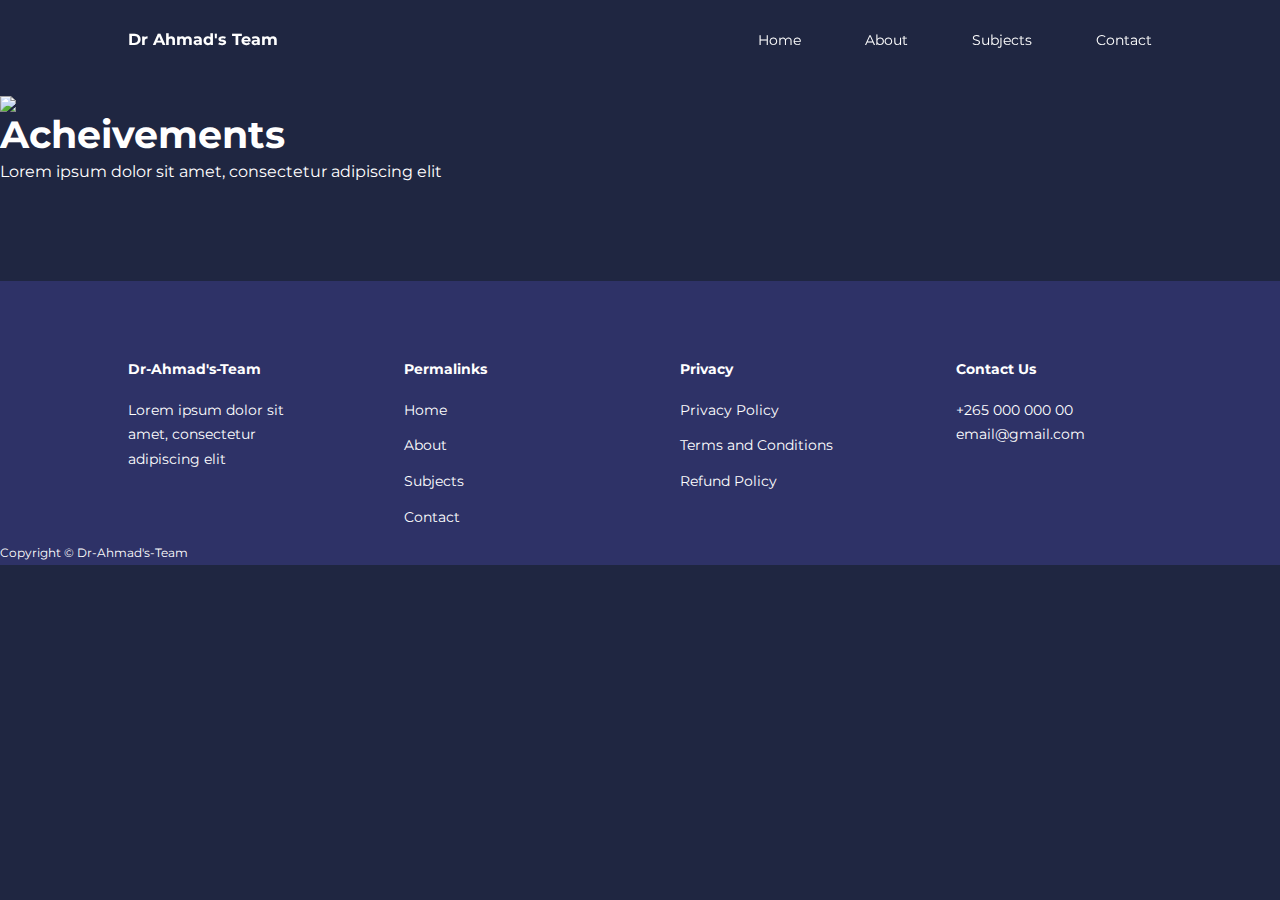
==== about.html @ 1732f866 "update" ====
<!DOCTYPE html>
<html lang="en">
<head>
    <meta charset="UTF-8">
    <meta name="viewport" content="width=device-width, initial-scale=1.0">
    <title>Dr Ahmad's Team</title>
<link rel="stylesheet" href="./css/style.css">

<!-- ICONS COUNT CDN-->
<link rel="stylesheet" href="https://unicons.iconscout.com/release/v4.0.8/css/line.css">

<!--Monserrat font type-->
<link rel="preconnect" href="https://fonts.googleapis.com">
<link rel="preconnect" href="https://fonts.gstatic.com" crossorigin>
<link href="https://fonts.googleapis.com/css2?family=Montserrat:wght@300;400;500;600;700;800;900&display=swap" rel="stylesheet">

</head>
<body>
    <nav>
        <div class="container nav__container">
            <a href="index.html"> <h4>Dr Ahmad's Team</h4></a>
            <ul class="nav__menu">
                <li> <a href="index.html">Home</a></li>
                <li> <a href="about.html">About</a></li>
                <li> <a href="subject.html">Subjects</a></li>
                <li> <a href="contact.html">Contact</a></li>
            </ul>
            <button id="open-menu-btn"><i class="uil uil-bars"></i></button>
            <button id="close-menu-btn"><i class="uil uil-multiply"></i></button>
        </div>
    </nav>
    <!-- END OF NAVBAR -->

    <!-- ACHIVEMENTS -->
    <section class="about__achievements">
        <div class="about__achievements-left">
            <img src="./images/about_achievemts.svg">
        </div>

        <div class="about__achievements-right">
            <h1>Acheivements</h1>
            <p>Lorem ipsum dolor sit amet, consectetur adipiscing elit</p> 
        </div>
    </section>



     <!-- START FOOTER-->
     <footer>
        <div class="container footer__container">
            <div class="footer__1">
                <a href="index.html" class="footer__logo">
                    <h4>Dr-Ahmad's-Team</h4>
                </a>
                <p>Lorem ipsum dolor sit amet, consectetur adipiscing elit</p>
                <div class="achievements__cards">
                    <article class="achievement__card">
                        
                    </article>
                </div> 
            </div>

            <div class="footer__2">
                <h4>Permalinks</h4>
                <ul class="permalinks">
                    <li> <a href="index.html">Home</a></li>
                    <li> <a href="about.html">About</a></li>
                    <li> <a href="subject.html">Subjects</a></li>
                    <li> <a href="contact.html">Contact</a></li>
                </ul>
            </div>

            <div class="footer__3">
                <h4>Privacy</h4>
                <ul class="privacy">
                    <li> <a href="#">Privacy Policy</a></li>
                    <li> <a href="#">Terms and Conditions</a></li>
                    <li> <a href="#">Refund Policy</a></li>
                </ul>
            </div>

            <div class="footer__4">
                <h4>Contact Us</h4>
                <div class="">
                    <p>+265 000 000 00</p>
                    <p>email@gmail.com</p>
                </div>
                <ul class="footer__socials">
                    <li>
                        <a href="#"> <i class="uil uil-facebook-f"></i></a>
                    </li>
                    <li>
                        <a href="#"> <i class="uil uil-facebook-f"></i></a>
                    </li>
                    <li>
                        <a href="#"> <i class="uil uil-facebook-f"></i></a>
                    </li>
                    <li>
                        <a href="#"> <i class="uil uil-facebook-f"></i></a>
                    </li>
                </ul>
            </div>
       </div>
       <div class="footer__copyright">
        <small>
            Copyright &copy; Dr-Ahmad's-Team 
        </small>
    </div>
     </footer>
     <!-- END FOOTER-->

     <!--Javascript-->
     <script src="./main.js"></script>

 
</body>
</html>
---- css/style.css ----
*{
    margin: 0;
    padding: 0;
    border: 0;
    outline: 0;
    text-decoration: none;
    list-style: none;
    box-sizing: border-box;
}

:root {
    --color-primary: #6c63ff;
    --color-success: #00bf8e;
    --color-warning: #f7c94b;
    --color-danger: #f75842;
    --color-danger-variant: rgba(247,88,66, 0.4);
    --color-white: #fff;
    --color-light: rgb(255,255,255, 0.7);
    --color-black: #000;
    --color-bg: #1f2641;
    --color-bg1: #2e3267;
    --color-bg2: #424890;

    --container-width-lg: 80%;
    --container-width-md: 90%;
    --container-width-sm: 94%;

    --transition: all 400ms ease;
}

body {
    font-family: 'Montserrat', sans-serif;
    line-height: 1.7;
    color: var(--color-white);
    background: var(--color-bg);
}

.container{
    width: var(--container-width-lg);
    margin: 0 auto;  
}
section {
    padding: 6rem 0;
}

section h2 {
    text-align: center;
    margin-bottom: 4rem;
}

h1, h2, h3, h4, h5 {
   line-height: 1.2; 
}

h1 {
    font-size: 2.4rem;
}

h2 {
    font-size: 2rem;
}

h3 {
    font-size: 1.6;
}

h4 {
    font-size: 1.3;
}

a {
    color: var(--color-white);
}

img {
    width: 100%;
    display: block;
    object-fit: cover;
}

.btn {
    display: inline-block;
    background: var(--color-white);
    color: var(--color-black);
    padding: 1rem 2rem;
    border: 1px, solid transparent;
    font-weight: 500;
    transition:  var(--transition);
}

.btn:hover {
    background: transparent;
    color: var(--color-white);
    border-color: var(--color-white);
}

.btn-primary {
    background: var(--color-danger);
    color: var(--color-white);
}

/* ======= NAVBAR ========*/
nav {
    width: 100vw;
    height: 5rem;
    position: fixed;
    top: 0;
    z-index: 11;
}

/* change navbar style on scroll*/
 .window-scroll {
    background: var(--color-primary);
    box-shadow: 0 1rem 2rem rgba(0, 0, 0, 0.3);
 }

.nav__container {
    height: 100%;
    display:  flex;
    justify-content: space-between;
    align-items:  center;
}

nav button {
    display: none;
}

.nav__menu {
    display: flex;
    align-items: center;
    gap: 4rem;
}

.nav__menu a {
    font-size: 0.9rem;
    transition: var(--transition);
}

.nav__menu a:hover{
    color: var(--color-bg2);
}

/* ----------HEADER---------------*/
header {
    position: relative;
    top: 5rem;
    overflow: hidden;
    height: 70vh;
    margin-bottom: 5rem;
}

.header__container {
    display: grid;
    grid-template-columns: 1fr 1fr;
    align-items: center;
    gap: 5rem;
    height: 100%;
}

.header__left p {
    margin: 1rem 0 2.4rem;
}

/* ----CATEGORIES/SUBJECTS----*/
.categories {
    background: var(--color-bg1);
    height: 32rem;
}
/* error */

.categories h1 {
    line-height: 1;
    margin-bottom: 3rem;
}

.categories__container {
    display: grid;
    grid-template-columns: 30% 70%;
    /*gap: 4rem;*/
}

/* current modification */
.categories__left p {
    margin: 1rem 0 3rem;
}

.categories__right {
    display: grid;
    grid-template-columns: repeat(3, 1fr);
    gap: 1.2rem;
}
/* current modification */

.categories h1 {
    line-height: 1;
    margin-bottom: 3rem;
}
.categories__left {
    margin-right: 4rem;
}



.category {
    background: var(--color-bg2);
    padding: 2rem;
    border-radius: 2rem;
    transform:  var(--transition);
}

.category:hover {
    box-shadow: 0 3rem 3rem rgba(0, 0, 0, 0.3);
    z-index: 1;
}
.category:nth-child(2) .category__icon{
    background: var(--color-danger);
}
.category__icon {
    background: var(--color-primary);
    padding: 0.7rem;
    border-radius: 2.7rem;
}
.category h5 {
    margin: 2rem 0 1rem;
}

.category p {
    font-size: 0.85rem;
}

/* ----- POPULAR SUBJECTS -------------------*/

.subjects {
    margin-top: 0rem;
}

.subjects__container {
    display: grid;
    grid-template-columns: repeat(3, 1fr);
    gap: 2rem;
}

.subject {
    background: var(--color-bg1);
    text-align: center;
    border: 1px solid transparent;
    transition: var(--transition);
}
.subjects:hover {
    background: transparent;
    border-color: var(--color-primary);
}

.subject__info {
    padding: 2rem;
}

.subject__info p {
    margin: 1.2rem 0 2rem;
    font-size: 0.9rem;
}
/* ====== END POPULAR ======= */


/* ===== START FAQs ===== */
.faqs {
    background: var(--color-bg1);
    box-shadow: inset 0 0 3rem rgba(0, 0, 0, 0.5);
}

.faqs__container {
    display: grid;
    grid-template-columns: 1fr 1fr;
    gap: 1rem;
    cursor: pointer;
}

.faq {
    padding: 2rem;
    display: flex;
    align-items: center;
    gap: 1.4rem;
    height: fit-content;
    background: var(--color-primary);

}

.faq h4 {
    font-size: 1rem;
    line-height: 2.2;
}
.faq__icon {
    align-self: flex-start;
    font-size: 1.2rem;
}
.faq p {
    margin-top: 0.8rem;
    display: none;
}
.faq.open p {
    display: block;
}

/* ======= START TESTMONIALS ======*/
.testimonials__container {
    overflow-x: hidden;
    position: relative;
    margin-bottom: 5rem;
}

.testimonial {
    margin-bottom: 2rem;
}

.avatar {
    width: 6rem;
    height: 6rem;
    border-radius: 50%;
    overflow: hidden;
    margin: 0 auto 1rem;
    border: 1rem solid var(--color-bg1);
}

.testimonial__info {
    text-align: center;
}

.testimonial__body {
    background: var(--color-primary);
    padding: 2rem;
    margin-top: 3rem;
    position: relative;
}

.testimonial__body::before {
    content: "";
    display: block;
    background: linear-gradient(
        transparent,
        var(--color-primary),
        var(--color-primary)
    );
    width: 3rem;
    height: 3rem;
    position: absolute;
    left: 50%;
    top: -1.5rem;
    transform: rotate(45deg);
}

/*************** FOOTER ****************************************/
footer {
    background: var(--color-bg1);
    padding-top: 5rem;
    font-size: 0.9rem;
}

.footer__container {
    display: grid;
    grid-template-columns: repeat(4, 1fr);
    gap: 5rem;
}

.footer__container > div h4 {
    margin-bottom: 1.2rem;
}

.footer__1 p {
    margin: 0 0 2rem;
}

footer ul li {
    margin-bottom: 0.7rem;
}

footer ul li a:hover {
    text-decoration: underline;
 }

.footer__socials {
    display: flex;
    gap: 1rem;
    font-size: 1.2rem;
}


/* ==== MEDIA QUERIES ==== */

@media screen and (max-width: 1024px){
    .container {
        width: var(--container-width-md);
    }

    h1 {
        font-size: 2.2rem;
    }
    h2 {
        font-size: 1.7rem;
    }
    h3 {
        font-size: 1.4rem;
    }
    h4 {
        font-size: 1.2rem;
    }

    /* === NAVBAR ===== */
    nav button {
        display: inline-block;
        background: transparent;
        font-size: 1.8rem;
        color: var(--color-white);
        cursor: pointer;
    }

    nav button#close-menu-btn {
        display: none;
    }

    .nav__menu {
        position: fixed;
        top: 5rem;
        right: 5%;
        height: fit-content;
        width: 18rem;
        flex-direction: column;
        gap: 0;
        display: none;
    }

    .nav__menu li {
        width: 100%;
        height: 5.6rem;
        animation: animateNavItems 400ms linear forwards;
        transform-origin: top right;
        opacity: 0;
    }

    .nav__menu li:nth-child(2) {
        animation-delay: 200ms;
    }
    .nav__menu li:nth-child(3) {
        animation-delay: 300ms;
    }
    .nav__menu li:nth-child(4) {
        animation-delay: 400ms;
    }
    @keyframes animateNavItems {
        0% {
            transform: rotateZ(-90deg);
        }

        100% {
            transform: rotateZ(0);
            opacity: 1;
        }
    }

    .nav__menu li a {
        background:  var(--color-primary);
        box-shadow: -4rem 6rem 10rem rgba(0, 0, 0, 0.6);
        width: 100%;
        height: 100%;
        display: grid;
        place-items: center;
    }
    .nav__menu li a:hover {
       background: var(--color-bg2);
       color: var(--color-white);
    }
}

/* ==== HEADER FOR MD SCREEN ===== */
header {
    height: 52vh;
    margin-bottom: 4rem;
}

.header__container {
    gap: 0;
    padding-bottom: 3rem;
}

.categories {
    height: auto;
}

.categories__container {
    grid-template-columns: 1fr;
    gap: 3rem;
}
.categories__left {
    margin-right: 0;
}
/* ==== HEADER FOR MD SCREEN ===== */

/* ==== POPULAR SUBJECTS ===== */
.subjects {
    margin-top: 0;
}
.subjects__container{
    grid-template-columns: 1fr 1fr;
}
/* ==== POPULAR SUBJECTS ===== */



/* ===== FAQs ===== */
.faqs__container {
    grid-template-columns: 1fr;
}
.faq {
    padding: 1.5rem;
}

/* ==== Fotoor ======= */
/*.footer__container {
    grid-template-columns: 1fr 1fr;
}
*/

/* ===== MEDIA QUERRIES SM SCREENS */
@media screen and (max-width: 600px) {
    .container {
        width: var(--container-width-sm);
    }

    /* ==== NAVBAR ==== */
    .nav__menu {
        right: 3%;
    }

    /* ===== HEADER ===== */
    header {
        height: 100vh;
    }
    .header__container {
        grid-template-columns: 1fr;
        text-align: center;
        margin-top:  0;
    }
    .header__left p {
        margin-bottom: 1.3rem;
    }

    /* ======= CATEGORIES ====== */
    .categories__right {
        grid-template-columns: 1fr 1fr;
        gap: 0.7rem;
    }
    .category {
        padding: 1rem;
        border-radius: 1rem;
    }

    .category__icon {
        margin-top: 4px;
        display: inline-block;
    }

    /* =========== POPULAR SUBJECTS ====== */
    .subjects__container {
        grid-template-columns: 1fr;
    }

    /* ===== TESTMONIAL SECTION ===== */
    .testimonial__body {
        padding: 1.2rem;
    }

    /* ====== FOOTER SECTION ======== */
    .footer__container {
        grid-template-columns: 1fr;
        text-align: center;
        gap: 2rem;
    }
    .footer__1 p {
        margin: 1rem auto;
    }
}
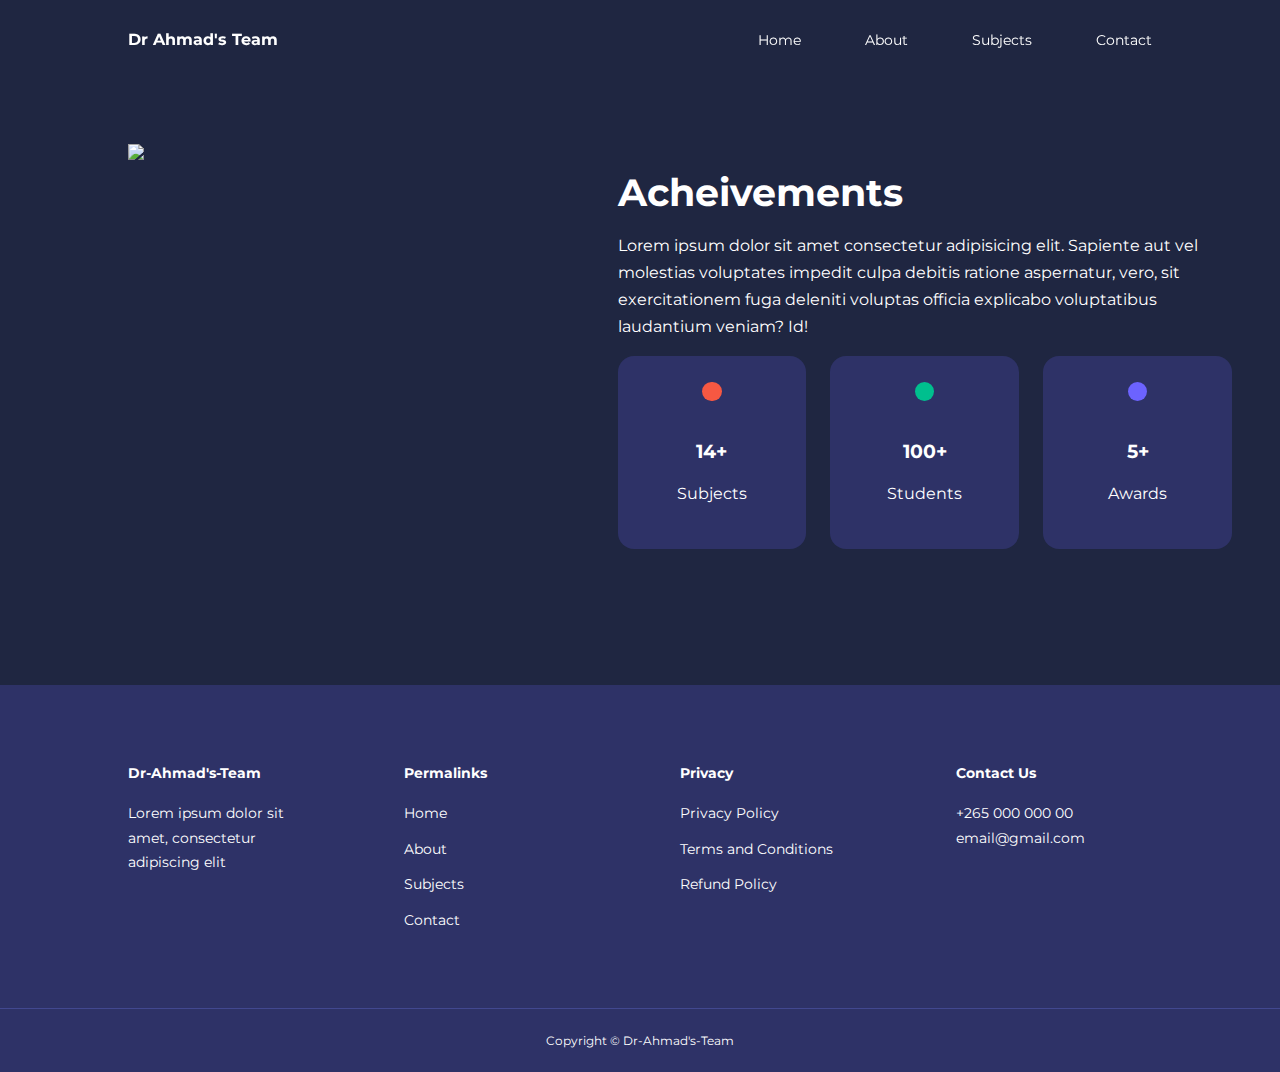
==== commit d2a4475b: "achievement html & css" ====
--- a/about.html
+++ b/about.html
@@ -5,6 +5,7 @@
     <meta name="viewport" content="width=device-width, initial-scale=1.0">
     <title>Dr Ahmad's Team</title>
 <link rel="stylesheet" href="./css/style.css">
+<link rel="stylesheet" href="./css/about.css">
 
 <!-- ICONS COUNT CDN-->
 <link rel="stylesheet" href="https://unicons.iconscout.com/release/v4.0.8/css/line.css">
@@ -33,82 +34,110 @@
 
     <!-- ACHIVEMENTS -->
     <section class="about__achievements">
-        <div class="about__achievements-left">
-            <img src="./images/about_achievemts.svg">
-        </div>
+        <div class="container about__achievements-container">
+            <div class="about__achievements-left">
+                <img src="./images/about_achievemts.svg">
+            </div>
+    
+            <div class="about__achievements-right">
+                <h1>Acheivements</h1>
+                <p>
+                  Lorem ipsum dolor sit amet consectetur adipisicing elit. 
+                  Sapiente aut vel molestias voluptates impedit culpa debitis ratione aspernatur, 
+                  vero, sit exercitationem fuga deleniti voluptas officia explicabo voluptatibus laudantium veniam? Id!  
+                </p>
 
-        <div class="about__achievements-right">
-            <h1>Acheivements</h1>
-            <p>Lorem ipsum dolor sit amet, consectetur adipiscing elit</p> 
+                <div class="achievements__cards">
+                    <article class="achievement__card">
+                        <span class="achievement__icon">
+                            <i class="uli uil-video"></i>
+                        </span>
+                        <h3>14+</h3>
+                        <p>Subjects</p>
+                    </article>
+
+                    <article class="achievement__card">
+                        <span class="achievement__icon">
+                            <i class="uli uil-users-alt"></i>
+                        </span>
+                        <h3>100+</h3>
+                        <p>Students</p>
+                    </article>
+
+                    <article class="achievement__card">
+                        <span class="achievement__icon">
+                            <i class="uli uil-trophy"></i>
+                        </span>
+                        <h3>5+</h3>
+                        <p>Awards</p>
+                    </article>
+                </div>
+            </div>
         </div>
     </section>
 
 
 
-     <!-- START FOOTER-->
-     <footer>
-        <div class="container footer__container">
-            <div class="footer__1">
-                <a href="index.html" class="footer__logo">
-                    <h4>Dr-Ahmad's-Team</h4>
-                </a>
-                <p>Lorem ipsum dolor sit amet, consectetur adipiscing elit</p>
-                <div class="achievements__cards">
-                    <article class="achievement__card">
-                        
-                    </article>
-                </div> 
+         <!-- START FOOTER-->
+         <footer>
+            <div class="container footer__container">
+                
+                <div class="footer__1">
+                    <a href="index.html" class="footer__logo">
+                        <h4>Dr-Ahmad's-Team</h4>
+                    </a>
+                    <p>Lorem ipsum dolor sit amet, consectetur adipiscing elit</p> 
+                </div>
+    
+                <div class="footer__2">
+                    <h4>Permalinks</h4>
+                    <ul class="permalinks">
+                        <li> <a href="index.html">Home</a></li>
+                        <li> <a href="about.html">About</a></li>
+                        <li> <a href="subject.html">Subjects</a></li>
+                        <li> <a href="contact.html">Contact</a></li>
+                    </ul>
+                </div>
+            
+                <div class="footer__3">
+                    <h4>Privacy</h4>
+                    <ul class="privacy">
+                        <li> <a href="#">Privacy Policy</a></li>
+                        <li> <a href="#">Terms and Conditions</a></li>
+                        <li> <a href="#">Refund Policy</a></li>
+                    </ul>
+                </div>
+    
+                <div class="footer__4">
+                    <h4>Contact Us</h4>
+                    <div class="">
+                        <p>+265 000 000 00</p>
+                        <p>email@gmail.com</p>
+                    </div>
+                    <ul class="footer__socials">
+                        <li>
+                            <a href="#"> <i class="uil uil-facebook-f"></i></a>
+                        </li>
+                        <li>
+                            <a href="#"> <i class="uil uil-instagram-alt"></i></a>
+                        </li>
+                        <li>
+                            <a href="#"> <i class="uil uil-twitter"></i></a>
+                        </li>
+                        <li>
+                            <a href="#"> <i class="uil uil-linkedin-alt"></i></a>
+                        </li>
+                    </ul>
+                </div>
+                
             </div>
-
-            <div class="footer__2">
-                <h4>Permalinks</h4>
-                <ul class="permalinks">
-                    <li> <a href="index.html">Home</a></li>
-                    <li> <a href="about.html">About</a></li>
-                    <li> <a href="subject.html">Subjects</a></li>
-                    <li> <a href="contact.html">Contact</a></li>
-                </ul>
-            </div>
-
-            <div class="footer__3">
-                <h4>Privacy</h4>
-                <ul class="privacy">
-                    <li> <a href="#">Privacy Policy</a></li>
-                    <li> <a href="#">Terms and Conditions</a></li>
-                    <li> <a href="#">Refund Policy</a></li>
-                </ul>
-            </div>
-
-            <div class="footer__4">
-                <h4>Contact Us</h4>
-                <div class="">
-                    <p>+265 000 000 00</p>
-                    <p>email@gmail.com</p>
+                <div class="footer__copyright">
+                    <small>
+                        Copyright &copy; Dr-Ahmad's-Team 
+                    </small>
                 </div>
-                <ul class="footer__socials">
-                    <li>
-                        <a href="#"> <i class="uil uil-facebook-f"></i></a>
-                    </li>
-                    <li>
-                        <a href="#"> <i class="uil uil-facebook-f"></i></a>
-                    </li>
-                    <li>
-                        <a href="#"> <i class="uil uil-facebook-f"></i></a>
-                    </li>
-                    <li>
-                        <a href="#"> <i class="uil uil-facebook-f"></i></a>
-                    </li>
-                </ul>
-            </div>
-       </div>
-       <div class="footer__copyright">
-        <small>
-            Copyright &copy; Dr-Ahmad's-Team 
-        </small>
-    </div>
-     </footer>
-     <!-- END FOOTER-->
-
+        </footer>
+         <!-- END FOOTER-->
      <!--Javascript-->
      <script src="./main.js"></script>
 
--- a/css/style.css
+++ b/css/style.css
@@ -381,6 +381,14 @@
     display: flex;
     gap: 1rem;
     font-size: 1.2rem;
+    margin-top: 2rem;
+}
+
+.footer__copyright {
+    text-align: center;
+    margin-top: 4rem;
+    padding: 1.2rem;
+    border-top: 1px solid var(--color-bg2);
 }
 
 
--- a/css/about.css
+++ b/css/about.css
@@ -0,0 +1,55 @@
+/****** ACHIEVEMENTS ***********/
+.about__achievements {
+   margin-top: 3rem;
+}
+.about__achievements-container {
+    display: grid;
+    grid-template-columns: 40% 60%;
+    gap: 5rem;
+}
+
+.about__achievements-right {
+    margin: 1.6rem 0 2.5rem;
+}
+
+.achievements__cards {
+   display: grid;
+   grid-template-columns:  repeat(3, 1fr);
+   gap: 1.5rem; 
+}
+
+.achievement__card {
+    background: var(--color-bg1);
+    padding: 1.6rem;
+    border-radius: 1rem;
+    text-align: center;
+    transition: var(transition);
+}
+.achievement__card:hover {
+    background: var(--color-bg2);
+    box-shadow: 0 3rem 3rem rgba(0, 0, 0, 0.3);
+}
+.achievement__icon {
+    background: var(--color-danger);
+    padding: 0.6rem;
+    border-radius: 1rem;
+    display: inline-block;
+    margin-bottom: 2rem;
+    font-size: 2rem;
+}
+
+.achievement__card:nth-child(2) .achievement__icon {
+    background: var(--color-success);
+}
+
+.achievement__card:nth-child(3) .achievement__icon {
+    background: var(--color-primary);
+}
+.about__achievements-right p {
+    margin-top: 1rem;
+    margin-bottom: 1rem;
+}
+
+.achievement__card p {
+    margin-top: 1rem;
+}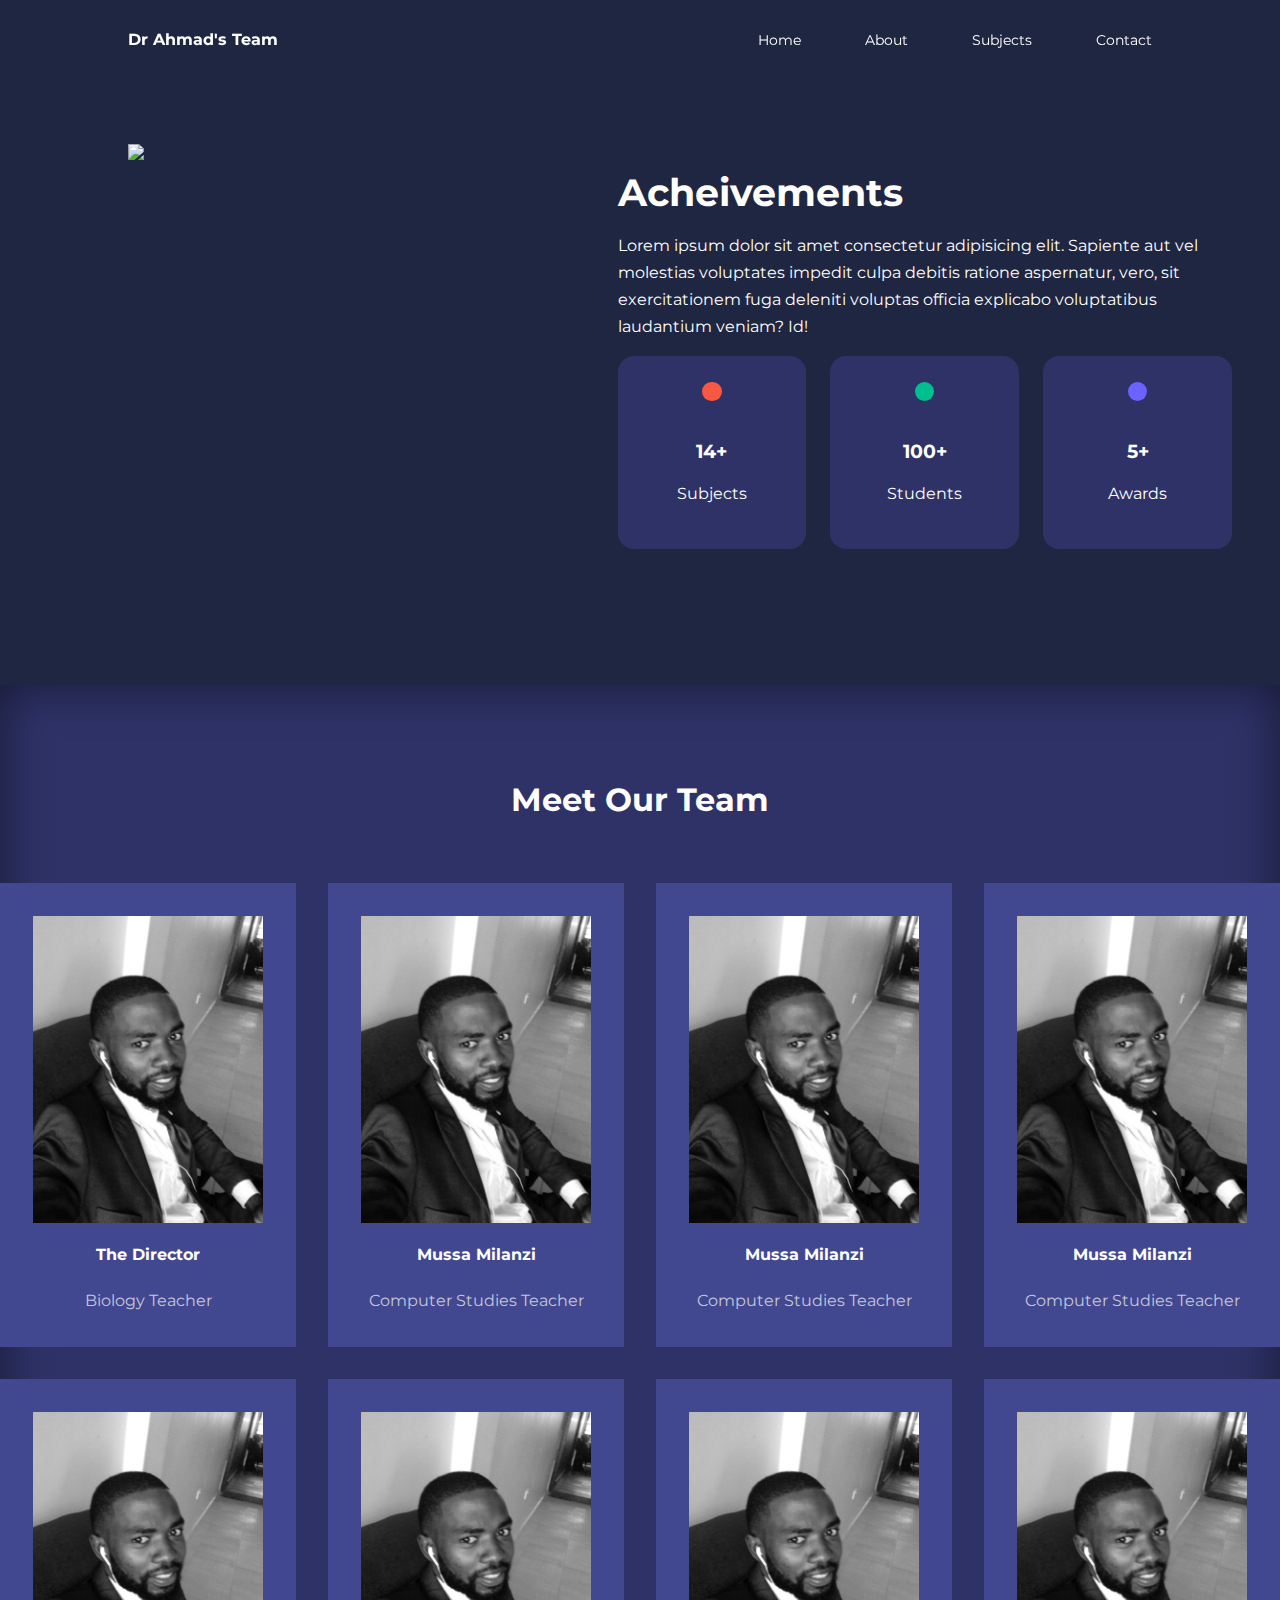
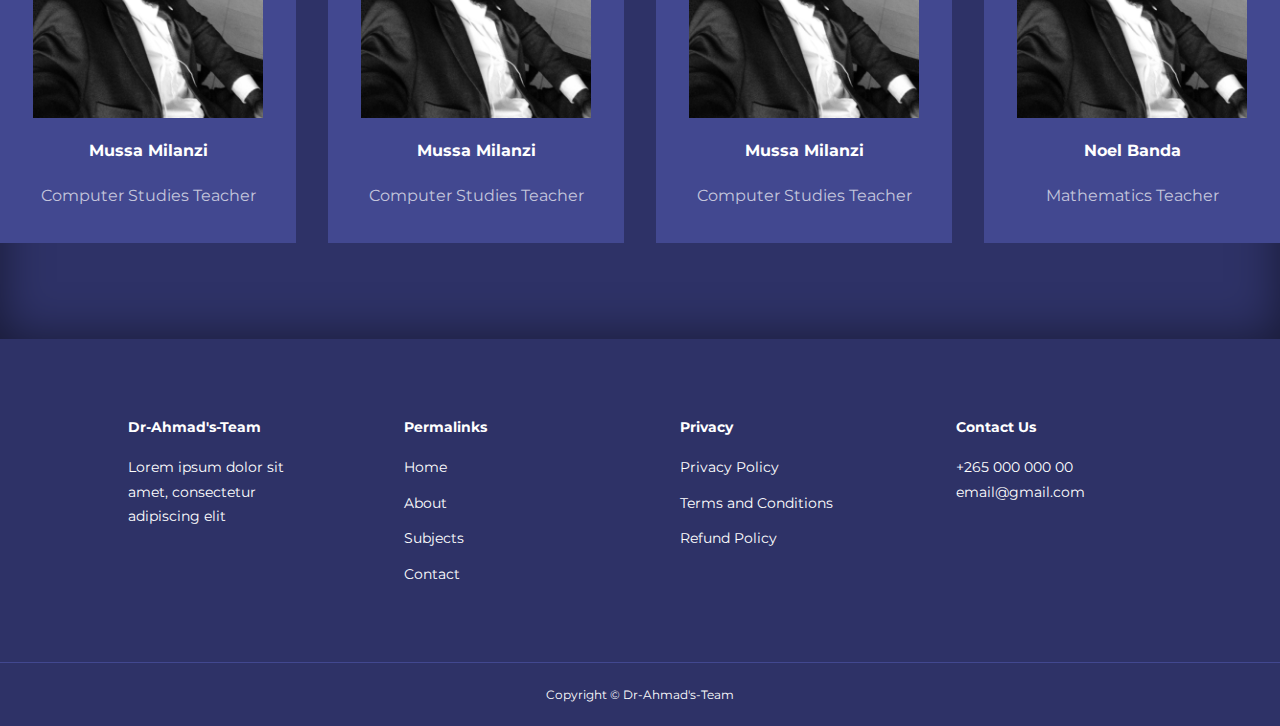
==== commit 84fc060e: "team_members html & css" ====
--- a/about.html
+++ b/about.html
@@ -75,8 +75,204 @@
             </div>
         </div>
     </section>
-
-
+    <!--END OF ACHIEVEMENTS-->
+
+    <section class="team">
+        <h2>Meet Our Team</h2>
+        <div class="containter team__container">
+            <article class="team__member">
+                <div class="team__member-image">
+                    <img src="./images/tm1.jpg">
+                </div>
+                <div class="team__member-info">
+                    <h4>The Director</h4>
+                    <p>Biology Teacher</p>
+                </div>
+                <div class="team__member-socials">
+                    <a href="https://facebook.com/">
+                        <i class="uil uil-facebook-f"></i>
+                    </a>
+                    <a href="https://www.linkedin.com/in/mussa-milanzi-93648a242/">
+                        <i class="uil uil-instagram-alt"></i>
+                    </a>
+                    <a href="https://twitter.com/MussaMilanzi5">
+                        <i class="uil uil-twitter"></i>
+                    </a>
+                    <a href="https://www.linkedin.com/in/mussa-milanzi-93648a242/">
+                        <i class="uil uil-linkedin-alt"></i>
+                    </a>
+                </div>
+            </article>
+
+            <article class="team__member">
+                <div class="team__member-image">
+                    <img src="./images/tm1.jpg">
+                </div>
+                <div class="team__member-info">
+                    <h4>Mussa Milanzi</h4>
+                    <p>Computer Studies Teacher</p>
+                </div>
+                <div class="team__member-socials">
+                    <a href="https://facebook.com/">
+                        <i class="uil uil-facebook-f"></i>
+                    </a>
+                    <a href="https://www.linkedin.com/in/mussa-milanzi-93648a242/">
+                        <i class="uil uil-instagram-alt"></i>
+                    </a>
+                    <a href="https://twitter.com/MussaMilanzi5">
+                        <i class="uil uil-twitter"></i>
+                    </a>
+                    <a href="https://www.linkedin.com/in/mussa-milanzi-93648a242/">
+                        <i class="uil uil-linkedin-alt"></i>
+                    </a>
+                </div>
+            </article>
+
+            <article class="team__member">
+                <div class="team__member-image">
+                    <img src="./images/tm1.jpg">
+                </div>
+                <div class="team__member-info">
+                    <h4>Mussa Milanzi</h4>
+                    <p>Computer Studies Teacher</p>
+                </div>
+                <div class="team__member-socials">
+                    <a href="https://facebook.com/">
+                        <i class="uil uil-facebook-f"></i>
+                    </a>
+                    <a href="https://www.linkedin.com/in/mussa-milanzi-93648a242/">
+                        <i class="uil uil-instagram-alt"></i>
+                    </a>
+                    <a href="https://twitter.com/MussaMilanzi5">
+                        <i class="uil uil-twitter"></i>
+                    </a>
+                    <a href="https://www.linkedin.com/in/mussa-milanzi-93648a242/">
+                        <i class="uil uil-linkedin-alt"></i>
+                    </a>
+                </div>
+            </article>
+
+            <article class="team__member">
+                <div class="team__member-image">
+                    <img src="./images/tm1.jpg">
+                </div>
+                <div class="team__member-info">
+                    <h4>Mussa Milanzi</h4>
+                    <p>Computer Studies Teacher</p>
+                </div>
+                <div class="team__member-socials">
+                    <a href="https://facebook.com/">
+                        <i class="uil uil-facebook-f"></i>
+                    </a>
+                    <a href="https://www.linkedin.com/in/mussa-milanzi-93648a242/">
+                        <i class="uil uil-instagram-alt"></i>
+                    </a>
+                    <a href="https://twitter.com/MussaMilanzi5">
+                        <i class="uil uil-twitter"></i>
+                    </a>
+                    <a href="https://www.linkedin.com/in/mussa-milanzi-93648a242/">
+                        <i class="uil uil-linkedin-alt"></i>
+                    </a>
+                </div>
+            </article>
+
+            <article class="team__member">
+                <div class="team__member-image">
+                    <img src="./images/tm1.jpg">
+                </div>
+                <div class="team__member-info">
+                    <h4>Mussa Milanzi</h4>
+                    <p>Computer Studies Teacher</p>
+                </div>
+                <div class="team__member-socials">
+                    <a href="https://facebook.com/">
+                        <i class="uil uil-facebook-f"></i>
+                    </a>
+                    <a href="https://www.linkedin.com/in/mussa-milanzi-93648a242/">
+                        <i class="uil uil-instagram-alt"></i>
+                    </a>
+                    <a href="https://twitter.com/MussaMilanzi5">
+                        <i class="uil uil-twitter"></i>
+                    </a>
+                    <a href="https://www.linkedin.com/in/mussa-milanzi-93648a242/">
+                        <i class="uil uil-linkedin-alt"></i>
+                    </a>
+                </div>
+            </article>
+
+            <article class="team__member">
+                <div class="team__member-image">
+                    <img src="./images/tm1.jpg">
+                </div>
+                <div class="team__member-info">
+                    <h4>Mussa Milanzi</h4>
+                    <p>Computer Studies Teacher</p>
+                </div>
+                <div class="team__member-socials">
+                    <a href="https://facebook.com/">
+                        <i class="uil uil-facebook-f"></i>
+                    </a>
+                    <a href="https://www.linkedin.com/in/mussa-milanzi-93648a242/">
+                        <i class="uil uil-instagram-alt"></i>
+                    </a>
+                    <a href="https://twitter.com/MussaMilanzi5">
+                        <i class="uil uil-twitter"></i>
+                    </a>
+                    <a href="https://www.linkedin.com/in/mussa-milanzi-93648a242/">
+                        <i class="uil uil-linkedin-alt"></i>
+                    </a>
+                </div>
+            </article>
+
+            <article class="team__member">
+                <div class="team__member-image">
+                    <img src="./images/tm1.jpg">
+                </div>
+                <div class="team__member-info">
+                    <h4>Mussa Milanzi</h4>
+                    <p>Computer Studies Teacher</p>
+                </div>
+                <div class="team__member-socials">
+                    <a href="https://facebook.com/">
+                        <i class="uil uil-facebook-f"></i>
+                    </a>
+                    <a href="https://www.linkedin.com/in/mussa-milanzi-93648a242/">
+                        <i class="uil uil-instagram-alt"></i>
+                    </a>
+                    <a href="https://twitter.com/MussaMilanzi5">
+                        <i class="uil uil-twitter"></i>
+                    </a>
+                    <a href="https://www.linkedin.com/in/mussa-milanzi-93648a242/">
+                        <i class="uil uil-linkedin-alt"></i>
+                    </a>
+                </div>
+            </article>
+
+            <article class="team__member">
+                <div class="team__member-image">
+                    <img src="./images/tm1.jpg">
+                </div>
+                <div class="team__member-info">
+                    <h4>Noel Banda</h4>
+                    <p>Mathematics Teacher</p>
+                </div>
+                <div class="team__member-socials">
+                    <a href="https://facebook.com/">
+                        <i class="uil uil-facebook-f"></i>
+                    </a>
+                    <a href="https://www.linkedin.com/in/mussa-milanzi-93648a242/">
+                        <i class="uil uil-instagram-alt"></i>
+                    </a>
+                    <a href="https://twitter.com/MussaMilanzi5">
+                        <i class="uil uil-twitter"></i>
+                    </a>
+                    <a href="https://www.linkedin.com/in/mussa-milanzi-93648a242/">
+                        <i class="uil uil-linkedin-alt"></i>
+                    </a>
+                </div>
+            </article>
+        </div>
+    </section>
 
          <!-- START FOOTER-->
          <footer>
--- a/css/about.css
+++ b/css/about.css
@@ -23,7 +23,7 @@
     padding: 1.6rem;
     border-radius: 1rem;
     text-align: center;
-    transition: var(transition);
+    transition: var(--transition);
 }
 .achievement__card:hover {
     background: var(--color-bg2);
@@ -52,4 +52,67 @@
 
 .achievement__card p {
     margin-top: 1rem;
+}
+
+/********** TEAM MEMBERS *********************************************************/
+.team {
+    background: var(--color-bg1);
+    box-shadow: inset 0 0 3rem rgba(0, 0, 0, 0.5);
+}
+
+.team__container {
+    display: grid;
+    grid-template-columns: repeat(4, 1fr);
+    gap: 2rem;
+}
+
+.team__member {
+    background: var(--color-bg2);
+    padding: 2rem;
+    border: 1px solid transparent; 
+    transition: var(--transition);
+    position: relative;
+    overflow: hidden;
+}
+
+.team__member:hover {
+    background: transparent;
+    border-color:  var(--color-primary);
+}
+
+.team__member-image img {
+    filter: saturate(0);
+}
+
+.team__member:hover img {
+    filter: saturate(1);
+}
+
+.team__member-info *{
+    text-align: center;
+    margin-top: 1.4rem;
+}
+.team__member-info p{
+   color: var(--color-light);
+}
+
+.team__member-socials {
+    position: absolute;
+    top: 50%;
+    right: -100%;
+    transform: translateY(-50%);
+    display: flex;
+    flex-direction: column;
+    background: var(--color-primary);
+    border-radius: 1rem 0 0 1rem;
+    box-shadow: -2rem 0 2rem rgba(0, 0, 0, 0.3);
+    transition: var(--transition);
+}
+
+.team__member:hover .team__member-socials {
+    right: 0;
+}
+
+.team__member-socials a {
+   padding: 1rem; 
 }